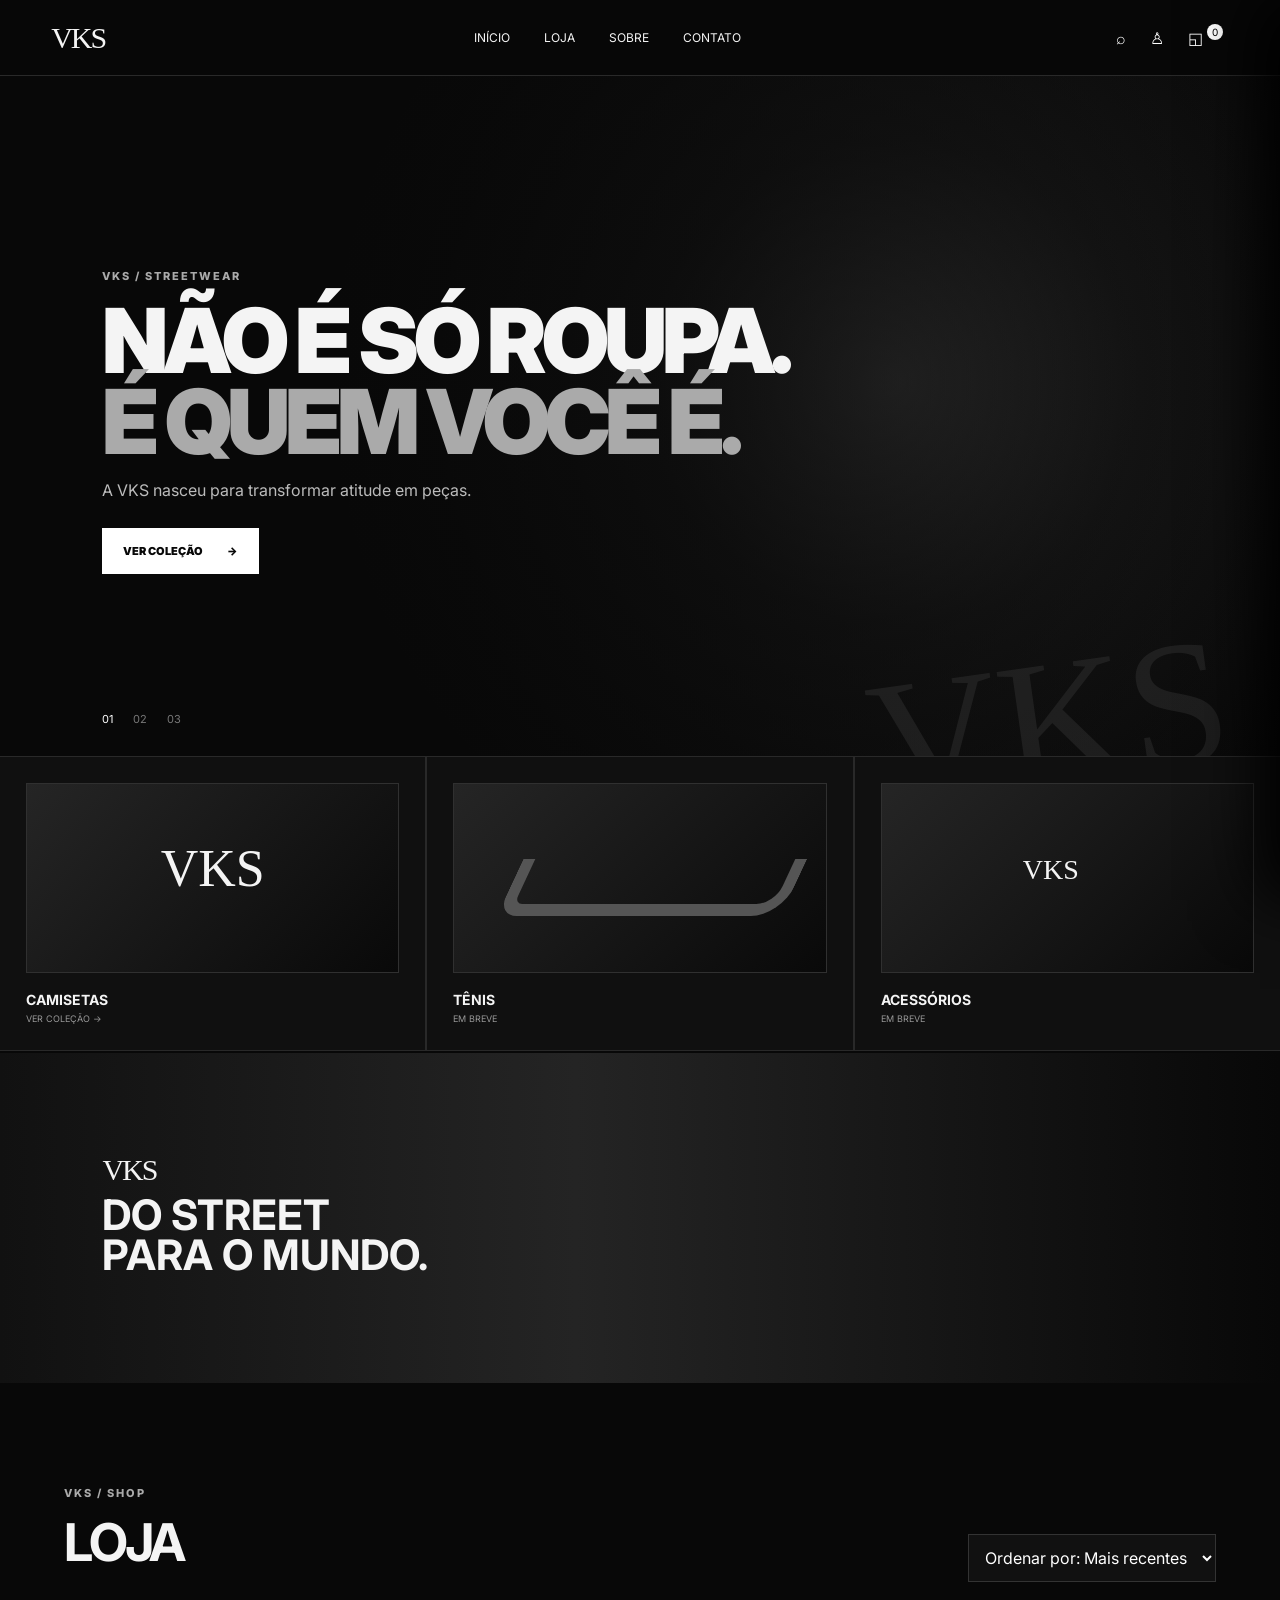
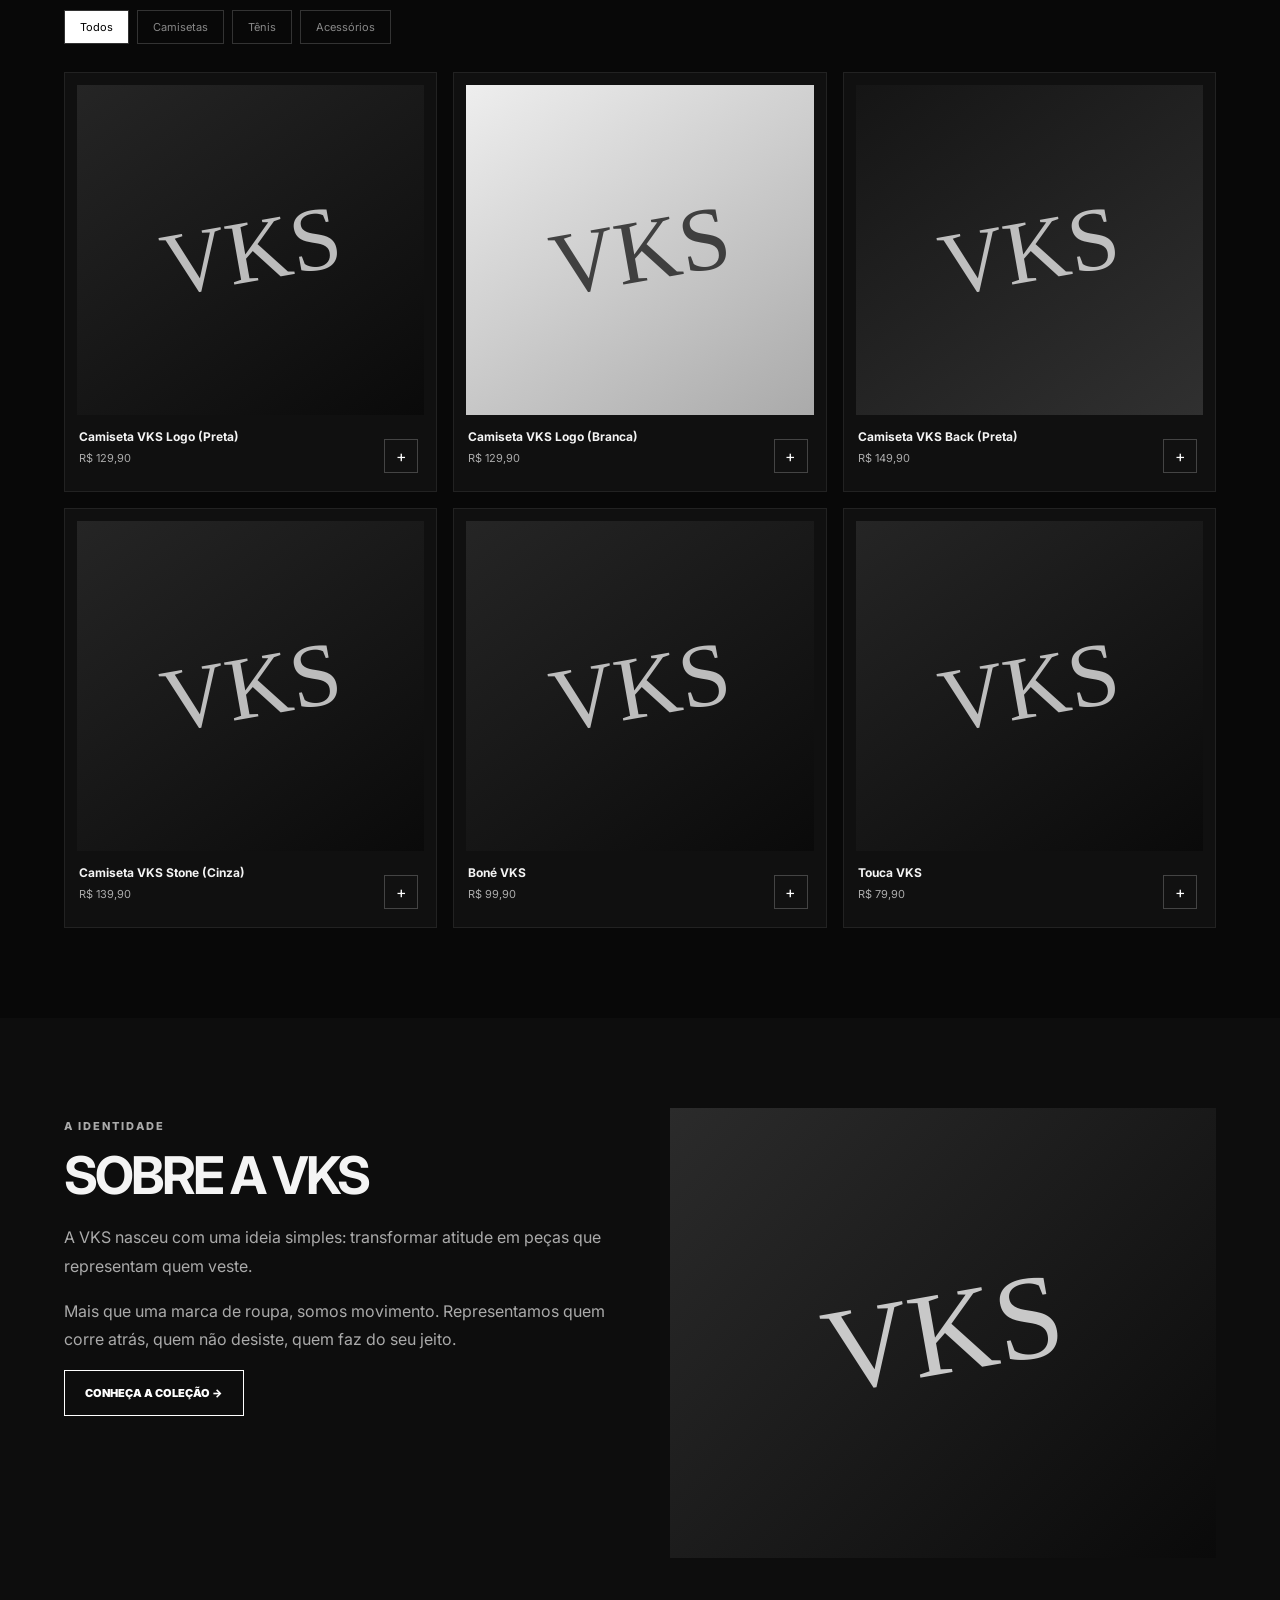
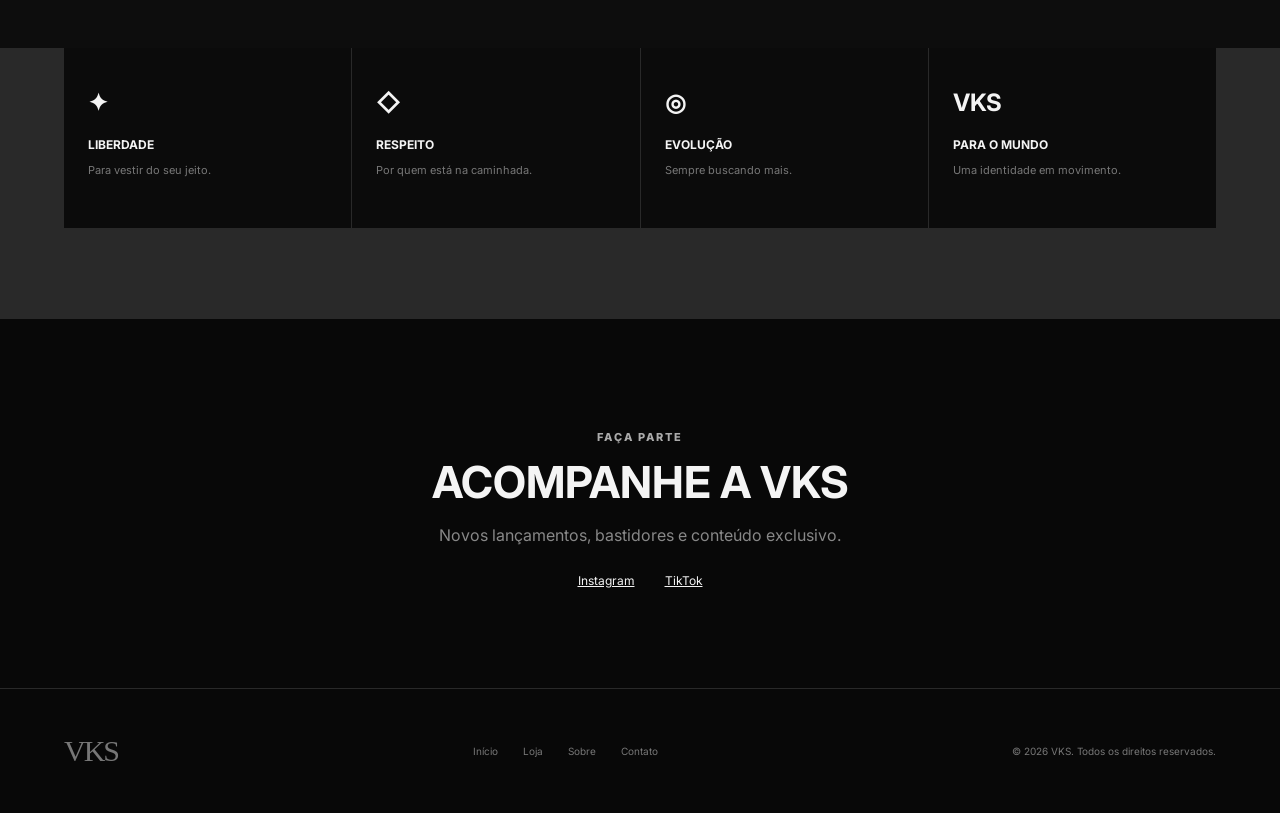
==== index.html @ be3e024b "Add files via upload" ====
<!DOCTYPE html>
<html lang="pt-BR">
<head>
  <meta charset="UTF-8">
  <meta name="viewport" content="width=device-width, initial-scale=1.0">
  <title>VKS — Não é só roupa. É quem você é.</title>
  <link rel="preconnect" href="https://fonts.googleapis.com">
  <link rel="preconnect" href="https://fonts.gstatic.com" crossorigin>
  <link href="https://fonts.googleapis.com/css2?family=Inter:wght@400;500;600;700;800;900&family=Permanent+Marker&display=swap" rel="stylesheet">
  <link rel="stylesheet" href="style.css">
</head>
<body>
  <header class="nav">
    <a class="logo" href="#inicio">VKS</a>
    <nav>
      <a href="#inicio">Início</a>
      <a href="#loja">Loja</a>
      <a href="#sobre">Sobre</a>
      <a href="#contato">Contato</a>
    </nav>
    <div class="nav-actions">
      <button aria-label="Buscar">⌕</button>
      <button aria-label="Conta">♙</button>
      <button class="cart-btn" aria-label="Carrinho">◱ <span id="cartCount">0</span></button>
    </div>
  </header>

  <main>
    <section id="inicio" class="hero">
      <div class="hero-overlay"></div>
      <div class="hero-content">
        <p class="eyebrow">VKS / STREETWEAR</p>
        <h1>NÃO É SÓ ROUPA.<br><span>É QUEM VOCÊ É.</span></h1>
        <p class="hero-copy">A VKS nasceu para transformar atitude em peças.</p>
        <a href="#loja" class="button">VER COLEÇÃO <span>→</span></a>
      </div>
      <div class="hero-meta"><span>01</span><span>02</span><span>03</span></div>
    </section>

    <section class="category-grid">
      <a href="#loja" class="category-card"><div class="fake-product shirt"></div><h3>CAMISETAS</h3><span>VER COLEÇÃO →</span></a>
      <a href="#loja" class="category-card"><div class="fake-product shoe"></div><h3>TÊNIS</h3><span>EM BREVE</span></a>
      <a href="#loja" class="category-card"><div class="fake-product cap"></div><h3>ACESSÓRIOS</h3><span>EM BREVE</span></a>
    </section>

    <section class="manifesto-banner">
      <div>
        <div class="mini-logo">VKS</div>
        <h2>DO STREET<br>PARA O MUNDO.</h2>
      </div>
    </section>

    <section id="loja" class="shop section">
      <div class="section-head">
        <div><p class="eyebrow">VKS / SHOP</p><h2>LOJA</h2></div>
        <select id="sort">
          <option>Ordenar por: Mais recentes</option>
          <option>Menor preço</option>
          <option>Maior preço</option>
        </select>
      </div>

      <div class="filters">
        <button class="active">Todos</button><button>Camisetas</button><button>Tênis</button><button>Acessórios</button>
      </div>

      <div class="products" id="products"></div>
    </section>

    <section id="sobre" class="about section">
      <div class="about-copy">
        <p class="eyebrow">A IDENTIDADE</p>
        <h2>SOBRE A VKS</h2>
        <p>A VKS nasceu com uma ideia simples: transformar atitude em peças que representam quem veste.</p>
        <p>Mais que uma marca de roupa, somos movimento. Representamos quem corre atrás, quem não desiste, quem faz do seu jeito.</p>
        <a href="#loja" class="button light">CONHEÇA A COLEÇÃO →</a>
      </div>
      <div class="about-art"><span>VKS</span></div>
    </section>

    <section class="values section">
      <article><b>✦</b><h3>LIBERDADE</h3><p>Para vestir do seu jeito.</p></article>
      <article><b>◇</b><h3>RESPEITO</h3><p>Por quem está na caminhada.</p></article>
      <article><b>◎</b><h3>EVOLUÇÃO</h3><p>Sempre buscando mais.</p></article>
      <article><b>VKS</b><h3>PARA O MUNDO</h3><p>Uma identidade em movimento.</p></article>
    </section>

    <section id="contato" class="newsletter">
      <p class="eyebrow">FAÇA PARTE</p>
      <h2>ACOMPANHE A VKS</h2>
      <p>Novos lançamentos, bastidores e conteúdo exclusivo.</p>
      <div class="socials"><a href="#">Instagram</a><a href="#">TikTok</a></div>
    </section>
  </main>

  <footer>
    <div class="footer-logo">VKS</div>
    <div><a href="#inicio">Início</a><a href="#loja">Loja</a><a href="#sobre">Sobre</a><a href="#contato">Contato</a></div>
    <p>© 2026 VKS. Todos os direitos reservados.</p>
  </footer>

  <aside id="cart" class="cart">
    <div class="cart-head"><h2>CARRINHO</h2><button id="closeCart">×</button></div>
    <div id="cartItems" class="cart-items"><p>Seu carrinho está vazio.</p></div>
    <div class="cart-total"><span>Total</span><strong id="cartTotal">R$ 0,00</strong></div>
    <button class="button full">FINALIZAR COMPRA</button>
  </aside>
  <div id="backdrop"></div>

  <script src="script.js"></script>
</body>
</html>
---- style.css ----
:root{--bg:#080808;--panel:#111;--line:#292929;--text:#f4f4f4;--muted:#999}
*{box-sizing:border-box}html{scroll-behavior:smooth}body{margin:0;background:var(--bg);color:var(--text);font-family:Inter,Arial,sans-serif}a{text-decoration:none;color:inherit}button,select{font:inherit}
.nav{height:76px;display:flex;align-items:center;justify-content:space-between;padding:0 4vw;border-bottom:1px solid var(--line);position:sticky;top:0;z-index:20;background:rgba(8,8,8,.94);backdrop-filter:blur(12px)}
.logo,.footer-logo,.mini-logo{font-family:"Permanent Marker",cursive;font-size:30px;letter-spacing:-2px}.nav nav{display:flex;gap:34px;font-size:12px;text-transform:uppercase}.nav nav a:hover{opacity:.6}.nav-actions{display:flex;gap:12px}.nav-actions button{background:none;border:0;color:white;cursor:pointer}.cart-btn span{font-size:10px}
.hero{min-height:680px;display:flex;align-items:center;padding:70px 8vw;position:relative;overflow:hidden;background:radial-gradient(circle at 70% 45%,#333 0,#171717 25%,#080808 58%)}.hero:after{content:"VKS";position:absolute;right:4vw;bottom:-70px;font:180px "Permanent Marker";opacity:.07;transform:rotate(-8deg)}.hero-overlay{position:absolute;inset:0;background:linear-gradient(90deg,#080808 10%,rgba(8,8,8,.65),rgba(8,8,8,.15))}.hero-content{position:relative;z-index:1;max-width:700px}.eyebrow{font-size:11px;font-weight:800;letter-spacing:2px;color:#aaa}.hero h1{font-size:clamp(48px,7vw,100px);line-height:.9;margin:18px 0;font-weight:900;letter-spacing:-5px}.hero h1 span{color:#aaa}.hero-copy{color:#bbb;margin-bottom:28px}.button{display:inline-flex;gap:24px;align-items:center;background:white;color:#080808;padding:15px 20px;font-size:11px;font-weight:900;border:1px solid white;cursor:pointer}.button.light{background:transparent;color:white}.hero-meta{position:absolute;bottom:30px;left:8vw;display:flex;gap:20px;font-size:11px;color:#777;z-index:2}.hero-meta span:first-child{color:white}
.category-grid{display:grid;grid-template-columns:repeat(3,1fr);gap:2px;background:var(--line);border-top:1px solid var(--line);border-bottom:1px solid var(--line)}.category-card{background:#101010;padding:26px;min-height:280px;display:flex;flex-direction:column;justify-content:end}.category-card h3{margin:18px 0 5px;font-size:14px}.category-card span{font-size:9px;color:#999}.fake-product{height:190px;position:relative;background:linear-gradient(135deg,#252525,#090909);border:1px solid #303030}.shirt:after{content:"VKS";font:52px "Permanent Marker";position:absolute;inset:55px;text-align:center}.shoe:after{content:"";position:absolute;width:70%;height:45px;border:12px solid #555;border-top:0;transform:skew(-25deg);left:15%;top:75px;border-radius:0 0 30px 20px}.cap:after{content:"VKS";font:28px "Permanent Marker";position:absolute;top:70px;left:38%}
.manifesto-banner{margin:2px 0;height:330px;background:linear-gradient(90deg,#111,#242424 45%,#080808);display:flex;align-items:center;padding:8vw}.manifesto-banner h2{font-size:42px;line-height:.95;margin:8px 0}
.section{padding:90px 5vw}.section-head{display:flex;justify-content:space-between;align-items:end}.section h2{font-size:52px;letter-spacing:-3px;margin:8px 0}.section-head select{background:#111;color:white;border:1px solid #333;padding:12px}.filters{display:flex;gap:8px;margin:28px 0}.filters button{background:none;color:#888;border:1px solid #333;padding:9px 15px;cursor:pointer;font-size:11px}.filters button.active,.filters button:hover{background:white;color:black}
.products{display:grid;grid-template-columns:repeat(3,1fr);gap:16px}.product{background:#101010;border:1px solid #222;padding:12px;position:relative}.product-img{height:330px;background:linear-gradient(145deg,#252525,#0a0a0a);display:flex;align-items:center;justify-content:center;overflow:hidden}.product-img:after{font:90px "Permanent Marker";content:"VKS";opacity:.75;transform:rotate(-10deg)}.product:nth-child(2) .product-img{background:linear-gradient(145deg,#eee,#aaa)}.product:nth-child(2) .product-img:after{color:#111}.product:nth-child(3) .product-img{background:linear-gradient(145deg,#151515,#303030)}.product-info{padding:14px 2px}.product-info h3{font-size:12px;margin:0 0 7px}.product-info p{margin:0;color:#aaa;font-size:11px}.add{position:absolute;right:18px;bottom:18px;border:1px solid #444;background:#111;color:white;width:34px;height:34px;cursor:pointer}
.about{display:grid;grid-template-columns:1fr 1fr;gap:60px;background:#0d0d0d}.about-copy{max-width:600px}.about-copy p:not(.eyebrow){color:#aaa;line-height:1.8}.about-art{min-height:450px;background:linear-gradient(135deg,#2b2b2b,#0a0a0a);display:flex;align-items:center;justify-content:center}.about-art span{font:120px "Permanent Marker";transform:rotate(-10deg);opacity:.8}.values{display:grid;grid-template-columns:repeat(4,1fr);gap:1px;padding-top:0;background:var(--line)}.values article{background:#0b0b0b;padding:40px 24px}.values b{font-size:24px}.values h3{font-size:12px;margin:20px 0 8px}.values p{color:#777;font-size:11px}
.newsletter{text-align:center;padding:100px 20px;border-top:1px solid var(--line)}.newsletter h2{font-size:44px;margin:10px}.newsletter p:not(.eyebrow){color:#888}.socials{display:flex;justify-content:center;gap:30px;margin-top:28px;font-size:12px;text-decoration:underline}
footer{border-top:1px solid var(--line);padding:45px 5vw;display:flex;align-items:center;justify-content:space-between;color:#777;font-size:10px}footer div:nth-child(2){display:flex;gap:25px}
.cart{position:fixed;right:-430px;top:0;width:min(430px,100%);height:100vh;background:#101010;z-index:40;padding:28px;transition:.3s;box-shadow:-20px 0 60px #000}.cart.open{right:0}.cart-head{display:flex;justify-content:space-between;border-bottom:1px solid #333}.cart-head button{background:none;border:0;color:white;font-size:30px;cursor:pointer}.cart-items{min-height:60%;padding:20px 0;color:#777}.cart-row{display:flex;justify-content:space-between;border-bottom:1px solid #222;padding:15px 0;color:white;font-size:12px}.cart-total{display:flex;justify-content:space-between;padding:20px 0;border-top:1px solid #333}.full{width:100%;justify-content:center}.cart-btn{position:relative}.cart-btn span{background:white;color:black;border-radius:50%;padding:2px 5px;position:relative;top:-8px}
#backdrop{position:fixed;inset:0;background:#0009;z-index:30;display:none}#backdrop.show{display:block}
@media(max-width:800px){.nav{height:62px;padding:0 18px}.nav nav{display:none}.hero{min-height:600px;padding:50px 24px}.hero h1{font-size:50px;letter-spacing:-3px}.category-grid,.products,.values,.about{grid-template-columns:1fr}.category-card{min-height:230px}.section{padding:65px 18px}.section h2{font-size:40px}.products{gap:10px}.product-img{height:280px}.manifesto-banner{height:260px;padding:30px}.manifesto-banner h2{font-size:34px}.about{gap:25px}.about-art{min-height:300px}.about-art span{font-size:80px}.values{background:transparent}.values article{border-bottom:1px solid #222}footer{flex-direction:column;gap:25px;text-align:center}.footer-logo{font-size:38px}}
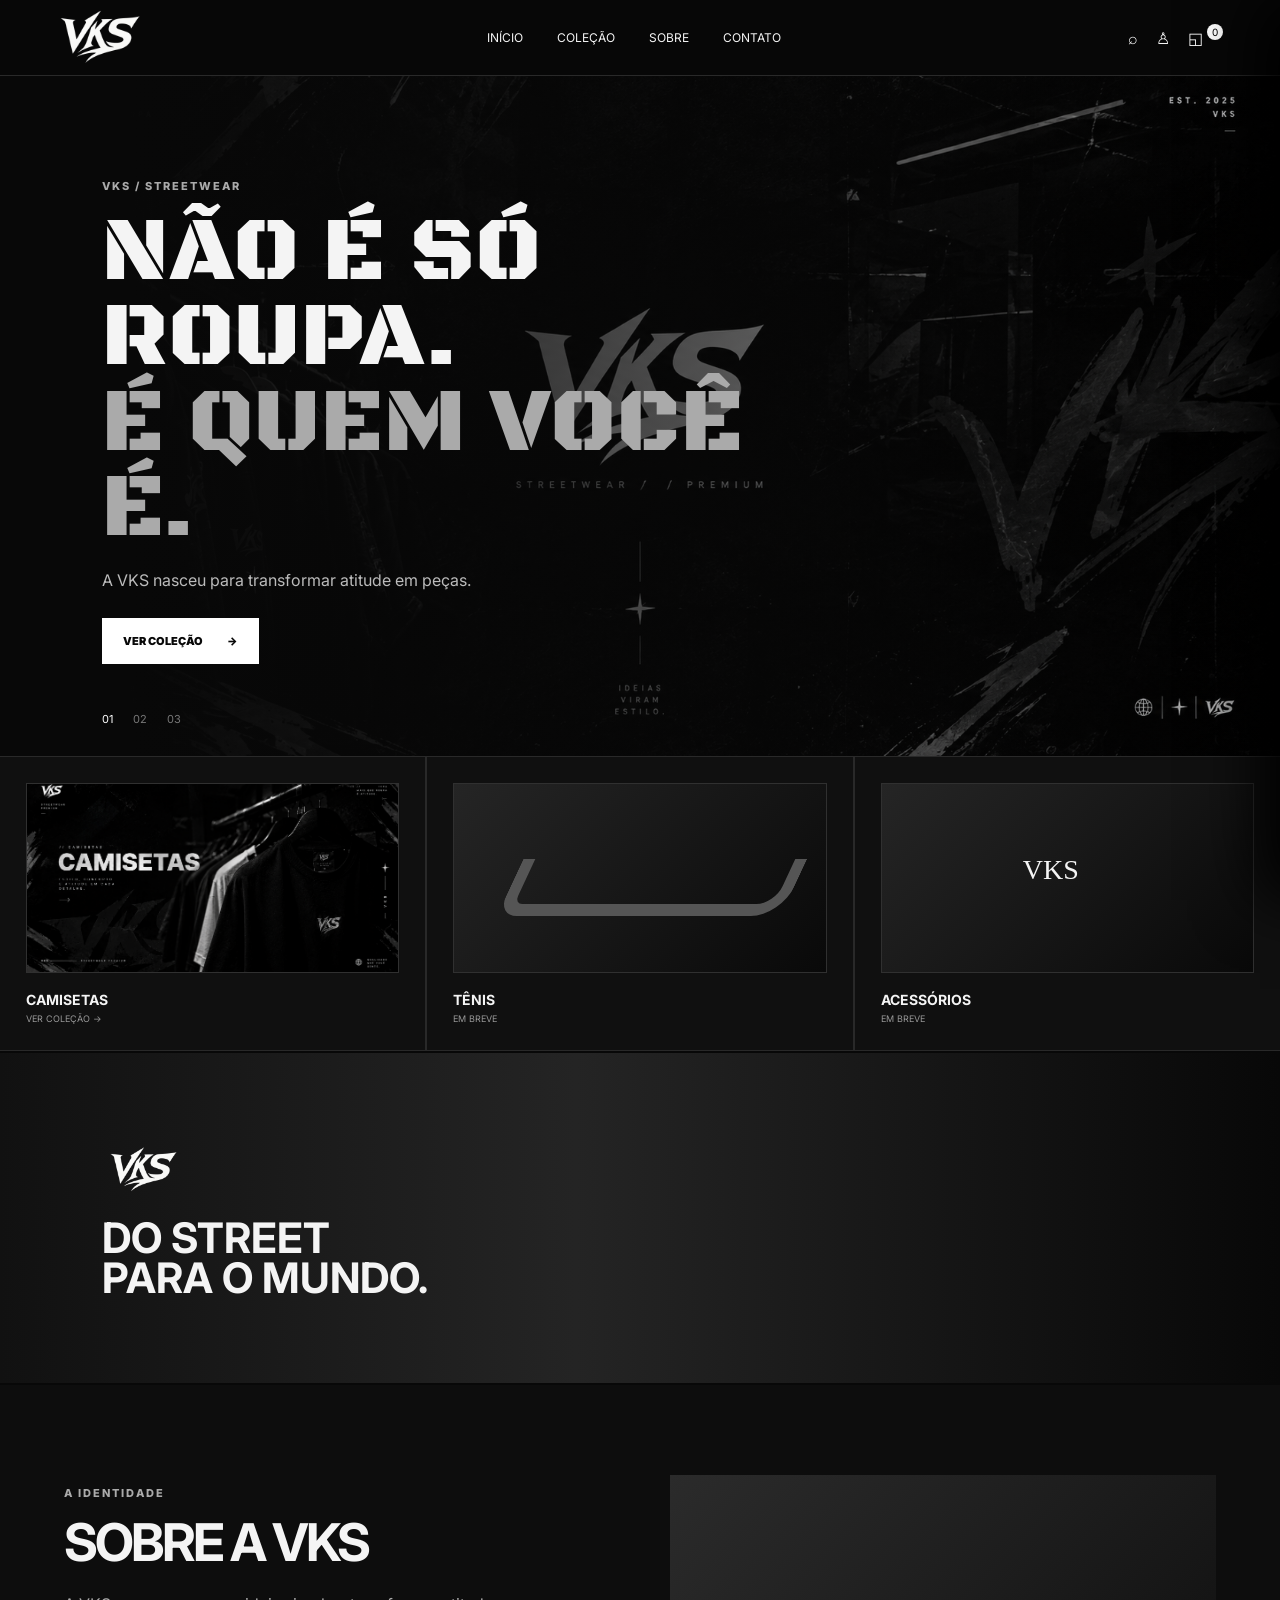
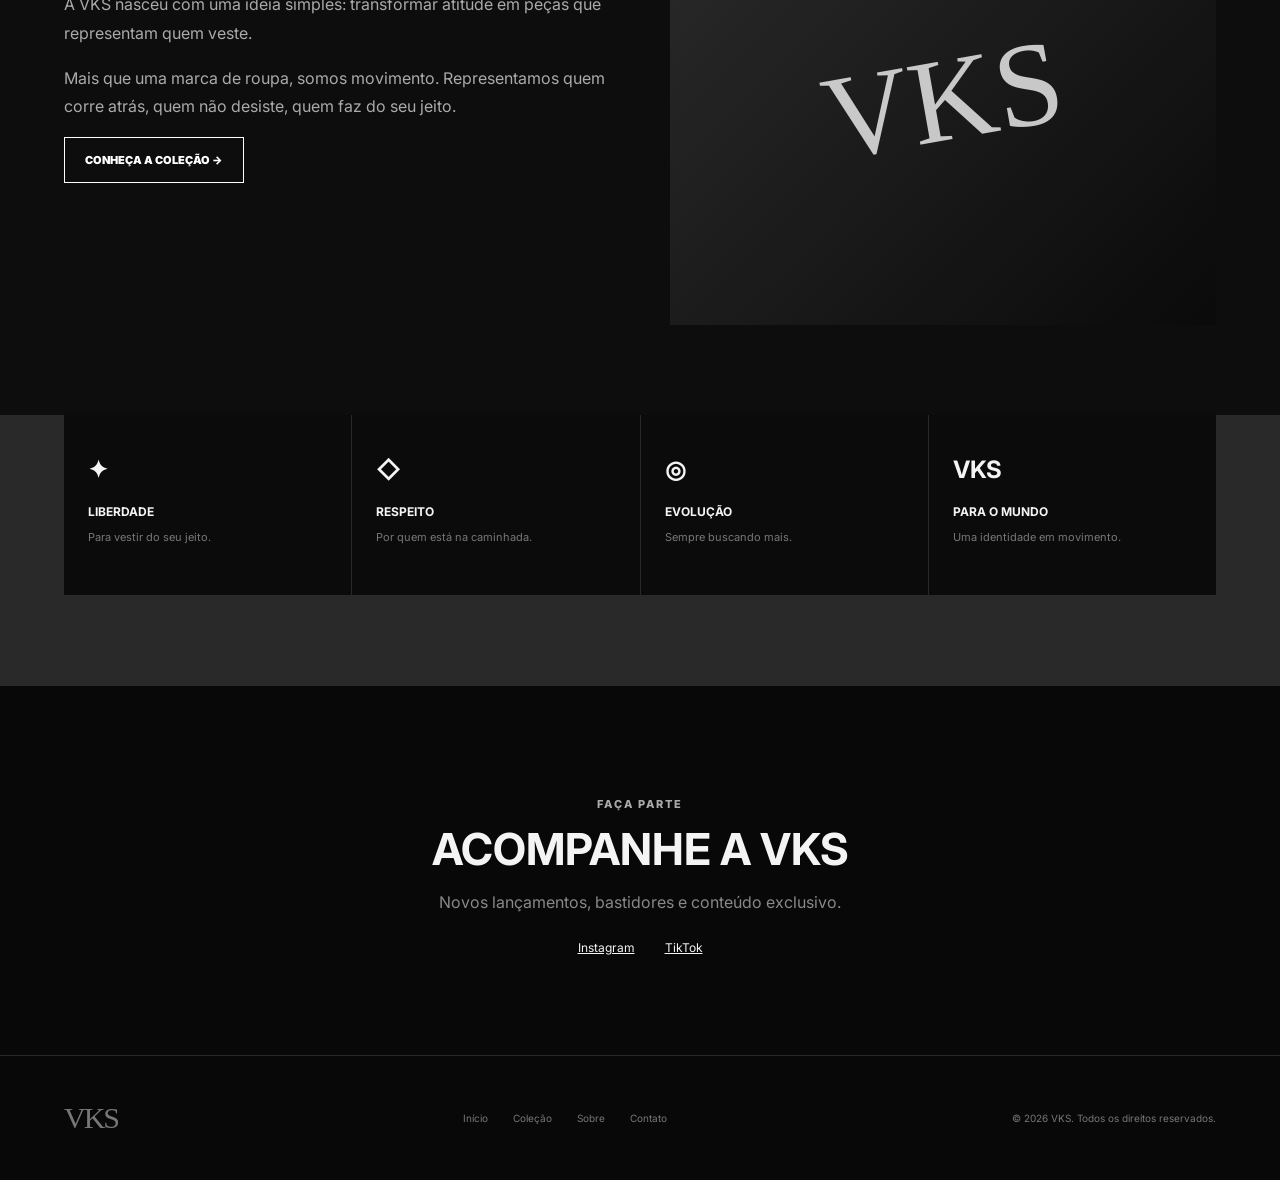
==== commit 0199449e: "Add files via upload" ====
--- a/index.html
+++ b/index.html
@@ -1,112 +1,560 @@
 <!DOCTYPE html>
+
 <html lang="pt-BR">
+
 <head>
-  <meta charset="UTF-8">
-  <meta name="viewport" content="width=device-width, initial-scale=1.0">
-  <title>VKS — Não é só roupa. É quem você é.</title>
-  <link rel="preconnect" href="https://fonts.googleapis.com">
-  <link rel="preconnect" href="https://fonts.gstatic.com" crossorigin>
-  <link href="https://fonts.googleapis.com/css2?family=Inter:wght@400;500;600;700;800;900&family=Permanent+Marker&display=swap" rel="stylesheet">
-  <link rel="stylesheet" href="style.css">
+
+<meta charset="UTF-8">
+
+<meta
+    name="viewport"
+    content="width=device-width, initial-scale=1.0"
+>
+
+<title>Varkles00</title>
+
+<link
+    rel="icon"
+    type="image/png"
+    sizes="32x32"
+    href="logo2.png"
+>
+
+<link
+    rel="preconnect"
+    href="https://fonts.googleapis.com"
+>
+
+<link
+    rel="preconnect"
+    href="https://fonts.googleapis.com"
+    crossorigin
+>
+
+<link
+    href="https://fonts.googleapis.com/css2?family=Black+Ops+One&family=Inter:wght@400;500;600;700;800;900&family=Permanent+Marker&display=swap"
+    rel="stylesheet"
+>
+
+<link
+    rel="stylesheet"
+    href="style.css"
+>
+
 </head>
+
 <body>
-  <header class="nav">
-    <a class="logo" href="#inicio">VKS</a>
-    <nav>
-      <a href="#inicio">Início</a>
-      <a href="#loja">Loja</a>
-      <a href="#sobre">Sobre</a>
-      <a href="#contato">Contato</a>
-    </nav>
-    <div class="nav-actions">
-      <button aria-label="Buscar">⌕</button>
-      <button aria-label="Conta">♙</button>
-      <button class="cart-btn" aria-label="Carrinho">◱ <span id="cartCount">0</span></button>
+
+<header class="nav">
+
+<a
+    class="logo"
+    href="#inicio"
+>
+
+    <img
+        src="logo.png"
+        alt="Logo VKS"
+    >
+
+</a>
+
+
+<nav>
+
+    <a href="#inicio">
+        Início
+    </a>
+
+    <a href="colecao.html">
+        Coleção
+    </a>
+
+    <a href="#sobre">
+        Sobre
+    </a>
+
+    <a href="#contato">
+        Contato
+    </a>
+
+</nav>
+
+
+<div class="nav-actions">
+
+    <button aria-label="Buscar">
+        ⌕
+    </button>
+
+    <a
+    href="conta.html"
+    class="conta-link"
+    aria-label="Minha conta"
+>
+    ♙
+</a>
+
+    <button
+        class="cart-btn"
+        aria-label="Carrinho"
+    >
+
+        ◱
+
+        <span id="cartCount">
+            0
+        </span>
+
+    </button>
+
+</div>
+
+</header>
+
+
+
+
+<main>
+
+<!-- HERO -->
+
+<section
+    id="inicio"
+    class="hero"
+>
+
+    <div class="hero-overlay"></div>
+
+
+    <div class="hero-content">
+
+        <p class="eyebrow">
+            VKS / STREETWEAR
+        </p>
+
+
+        <h1>
+
+            NÃO É SÓ ROUPA.<br>
+
+            <span>
+                É QUEM VOCÊ É.
+            </span>
+
+        </h1>
+
+
+        <p class="hero-copy">
+
+            A VKS nasceu para transformar
+            atitude em peças.
+
+        </p>
+
+
+        <a
+            href="colecao.html"
+            class="button"
+        >
+
+            VER COLEÇÃO
+
+            <span>
+                →
+            </span>
+
+        </a>
+
     </div>
-  </header>
-
-  <main>
-    <section id="inicio" class="hero">
-      <div class="hero-overlay"></div>
-      <div class="hero-content">
-        <p class="eyebrow">VKS / STREETWEAR</p>
-        <h1>NÃO É SÓ ROUPA.<br><span>É QUEM VOCÊ É.</span></h1>
-        <p class="hero-copy">A VKS nasceu para transformar atitude em peças.</p>
-        <a href="#loja" class="button">VER COLEÇÃO <span>→</span></a>
-      </div>
-      <div class="hero-meta"><span>01</span><span>02</span><span>03</span></div>
-    </section>
-
-    <section class="category-grid">
-      <a href="#loja" class="category-card"><div class="fake-product shirt"></div><h3>CAMISETAS</h3><span>VER COLEÇÃO →</span></a>
-      <a href="#loja" class="category-card"><div class="fake-product shoe"></div><h3>TÊNIS</h3><span>EM BREVE</span></a>
-      <a href="#loja" class="category-card"><div class="fake-product cap"></div><h3>ACESSÓRIOS</h3><span>EM BREVE</span></a>
-    </section>
-
-    <section class="manifesto-banner">
-      <div>
-        <div class="mini-logo">VKS</div>
-        <h2>DO STREET<br>PARA O MUNDO.</h2>
-      </div>
-    </section>
-
-    <section id="loja" class="shop section">
-      <div class="section-head">
-        <div><p class="eyebrow">VKS / SHOP</p><h2>LOJA</h2></div>
-        <select id="sort">
-          <option>Ordenar por: Mais recentes</option>
-          <option>Menor preço</option>
-          <option>Maior preço</option>
-        </select>
-      </div>
-
-      <div class="filters">
-        <button class="active">Todos</button><button>Camisetas</button><button>Tênis</button><button>Acessórios</button>
-      </div>
-
-      <div class="products" id="products"></div>
-    </section>
-
-    <section id="sobre" class="about section">
-      <div class="about-copy">
-        <p class="eyebrow">A IDENTIDADE</p>
-        <h2>SOBRE A VKS</h2>
-        <p>A VKS nasceu com uma ideia simples: transformar atitude em peças que representam quem veste.</p>
-        <p>Mais que uma marca de roupa, somos movimento. Representamos quem corre atrás, quem não desiste, quem faz do seu jeito.</p>
-        <a href="#loja" class="button light">CONHEÇA A COLEÇÃO →</a>
-      </div>
-      <div class="about-art"><span>VKS</span></div>
-    </section>
-
-    <section class="values section">
-      <article><b>✦</b><h3>LIBERDADE</h3><p>Para vestir do seu jeito.</p></article>
-      <article><b>◇</b><h3>RESPEITO</h3><p>Por quem está na caminhada.</p></article>
-      <article><b>◎</b><h3>EVOLUÇÃO</h3><p>Sempre buscando mais.</p></article>
-      <article><b>VKS</b><h3>PARA O MUNDO</h3><p>Uma identidade em movimento.</p></article>
-    </section>
-
-    <section id="contato" class="newsletter">
-      <p class="eyebrow">FAÇA PARTE</p>
-      <h2>ACOMPANHE A VKS</h2>
-      <p>Novos lançamentos, bastidores e conteúdo exclusivo.</p>
-      <div class="socials"><a href="#">Instagram</a><a href="#">TikTok</a></div>
-    </section>
-  </main>
-
-  <footer>
-    <div class="footer-logo">VKS</div>
-    <div><a href="#inicio">Início</a><a href="#loja">Loja</a><a href="#sobre">Sobre</a><a href="#contato">Contato</a></div>
-    <p>© 2026 VKS. Todos os direitos reservados.</p>
-  </footer>
-
-  <aside id="cart" class="cart">
-    <div class="cart-head"><h2>CARRINHO</h2><button id="closeCart">×</button></div>
-    <div id="cartItems" class="cart-items"><p>Seu carrinho está vazio.</p></div>
-    <div class="cart-total"><span>Total</span><strong id="cartTotal">R$ 0,00</strong></div>
-    <button class="button full">FINALIZAR COMPRA</button>
-  </aside>
-  <div id="backdrop"></div>
-
-  <script src="script.js"></script>
+
+
+    <div class="hero-meta">
+
+        <span>01</span>
+        <span>02</span>
+        <span>03</span>
+
+    </div>
+
+</section>
+
+
+
+<!-- CATEGORIAS -->
+
+<section class="category-grid">
+
+
+    <a
+        href="colecao.html"
+        class="category-card"
+    >
+
+        <div class="category-image">
+
+            <img
+                src="camiseta-VKS.png"
+                alt="Camiseta VKS"
+            >
+
+        </div>
+
+
+        <h3>
+            CAMISETAS
+        </h3>
+
+
+        <span>
+            VER COLEÇÃO →
+        </span>
+
+    </a>
+
+
+
+    <a
+        href="#"
+        class="category-card"
+    >
+
+        <div class="fake-product shoe"></div>
+
+
+        <h3>
+            TÊNIS
+        </h3>
+
+
+        <span>
+            EM BREVE
+        </span>
+
+    </a>
+
+
+
+    <a
+        href="#"
+        class="category-card"
+    >
+
+        <div class="fake-product cap"></div>
+
+
+        <h3>
+            ACESSÓRIOS
+        </h3>
+
+
+        <span>
+            EM BREVE
+        </span>
+
+    </a>
+
+
+</section>
+
+
+
+<!-- MANIFESTO -->
+
+<section class="manifesto-banner">
+
+    <div>
+
+        <div class="mini-logo">
+
+            <img
+                src="logo.png"
+                alt="Logo VKS"
+            >
+
+        </div>
+
+
+        <h2>
+            DO STREET<br>
+            PARA O MUNDO.
+        </h2>
+
+    </div>
+
+</section>
+
+
+
+<!-- SOBRE -->
+
+<section
+    id="sobre"
+    class="about section"
+>
+
+    <div class="about-copy">
+
+        <p class="eyebrow">
+            A IDENTIDADE
+        </p>
+
+
+        <h2>
+            SOBRE A VKS
+        </h2>
+
+
+        <p>
+            A VKS nasceu com uma ideia simples:
+            transformar atitude em peças que
+            representam quem veste.
+        </p>
+
+
+        <p>
+            Mais que uma marca de roupa,
+            somos movimento. Representamos
+            quem corre atrás, quem não desiste,
+            quem faz do seu jeito.
+        </p>
+
+
+        <a
+            href="colecao.html"
+            class="button light"
+        >
+
+            CONHEÇA A COLEÇÃO →
+
+        </a>
+
+    </div>
+
+
+    <div class="about-art">
+
+        <span>
+            VKS
+        </span>
+
+    </div>
+
+</section>
+
+
+
+<!-- VALORES -->
+
+<section class="values section">
+
+
+    <article>
+
+        <b>✦</b>
+
+        <h3>
+            LIBERDADE
+        </h3>
+
+        <p>
+            Para vestir do seu jeito.
+        </p>
+
+    </article>
+
+
+    <article>
+
+        <b>◇</b>
+
+        <h3>
+            RESPEITO
+        </h3>
+
+        <p>
+            Por quem está na caminhada.
+        </p>
+
+    </article>
+
+
+    <article>
+
+        <b>◎</b>
+
+        <h3>
+            EVOLUÇÃO
+        </h3>
+
+        <p>
+            Sempre buscando mais.
+        </p>
+
+    </article>
+
+
+    <article>
+
+        <b>VKS</b>
+
+        <h3>
+            PARA O MUNDO
+        </h3>
+
+        <p>
+            Uma identidade em movimento.
+        </p>
+
+    </article>
+
+
+</section>
+
+
+
+<!-- CONTATO -->
+
+<section
+    id="contato"
+    class="newsletter"
+>
+
+    <p class="eyebrow">
+        FAÇA PARTE
+    </p>
+
+
+    <h2>
+        ACOMPANHE A VKS
+    </h2>
+
+
+    <p>
+        Novos lançamentos, bastidores
+        e conteúdo exclusivo.
+    </p>
+
+
+    <div class="socials">
+
+        <a href="https://www.instagram.com/varkles_/">
+            Instagram
+        </a>
+
+
+        <a href="https://www.tiktok.com/@varkles00">
+            TikTok
+        </a>
+
+    </div>
+
+</section>
+
+</main>
+
+
+
+
+<!-- FOOTER -->
+
+<footer>
+
+<div class="footer-logo">
+    VKS
+</div>
+
+
+<div>
+
+    <a href="#inicio">
+        Início
+    </a>
+
+
+    <a href="colecao.html">
+        Coleção
+    </a>
+
+
+    <a href="#sobre">
+        Sobre
+    </a>
+
+
+    <a href="#contato">
+        Contato
+    </a>
+
+</div>
+
+
+<p>
+    © 2026 VKS. Todos os direitos reservados.
+</p>
+
+</footer>
+
+
+
+
+<!-- CARRINHO -->
+
+<aside id="cart" class="cart" >
+
+<div class="cart-head">
+
+    <h2>
+        CARRINHO
+    </h2>
+
+
+    <button id="closeCart">
+        ×
+    </button>
+
+</div>
+
+
+<div
+    id="cartItems"
+    class="cart-items"
+>
+
+    <p>
+        Seu carrinho está vazio.
+    </p>
+
+</div>
+
+
+<div class="cart-total">
+
+    <span>
+        Total
+    </span>
+
+
+    <strong id="cartTotal">
+        R$ 0,00
+    </strong>
+
+</div>
+
+
+<a href="checkout.html" class="button full">
+    FINALIZAR COMPRA
+</a>
+
+</aside>
+
+<div id="backdrop"></div>
+
+
+
+
+<script src="script.js"></script>
+
 </body>
+
 </html>
--- a/style.css
+++ b/style.css
@@ -1,15 +1,2012 @@
-:root{--bg:#080808;--panel:#111;--line:#292929;--text:#f4f4f4;--muted:#999}
-*{box-sizing:border-box}html{scroll-behavior:smooth}body{margin:0;background:var(--bg);color:var(--text);font-family:Inter,Arial,sans-serif}a{text-decoration:none;color:inherit}button,select{font:inherit}
-.nav{height:76px;display:flex;align-items:center;justify-content:space-between;padding:0 4vw;border-bottom:1px solid var(--line);position:sticky;top:0;z-index:20;background:rgba(8,8,8,.94);backdrop-filter:blur(12px)}
-.logo,.footer-logo,.mini-logo{font-family:"Permanent Marker",cursive;font-size:30px;letter-spacing:-2px}.nav nav{display:flex;gap:34px;font-size:12px;text-transform:uppercase}.nav nav a:hover{opacity:.6}.nav-actions{display:flex;gap:12px}.nav-actions button{background:none;border:0;color:white;cursor:pointer}.cart-btn span{font-size:10px}
-.hero{min-height:680px;display:flex;align-items:center;padding:70px 8vw;position:relative;overflow:hidden;background:radial-gradient(circle at 70% 45%,#333 0,#171717 25%,#080808 58%)}.hero:after{content:"VKS";position:absolute;right:4vw;bottom:-70px;font:180px "Permanent Marker";opacity:.07;transform:rotate(-8deg)}.hero-overlay{position:absolute;inset:0;background:linear-gradient(90deg,#080808 10%,rgba(8,8,8,.65),rgba(8,8,8,.15))}.hero-content{position:relative;z-index:1;max-width:700px}.eyebrow{font-size:11px;font-weight:800;letter-spacing:2px;color:#aaa}.hero h1{font-size:clamp(48px,7vw,100px);line-height:.9;margin:18px 0;font-weight:900;letter-spacing:-5px}.hero h1 span{color:#aaa}.hero-copy{color:#bbb;margin-bottom:28px}.button{display:inline-flex;gap:24px;align-items:center;background:white;color:#080808;padding:15px 20px;font-size:11px;font-weight:900;border:1px solid white;cursor:pointer}.button.light{background:transparent;color:white}.hero-meta{position:absolute;bottom:30px;left:8vw;display:flex;gap:20px;font-size:11px;color:#777;z-index:2}.hero-meta span:first-child{color:white}
-.category-grid{display:grid;grid-template-columns:repeat(3,1fr);gap:2px;background:var(--line);border-top:1px solid var(--line);border-bottom:1px solid var(--line)}.category-card{background:#101010;padding:26px;min-height:280px;display:flex;flex-direction:column;justify-content:end}.category-card h3{margin:18px 0 5px;font-size:14px}.category-card span{font-size:9px;color:#999}.fake-product{height:190px;position:relative;background:linear-gradient(135deg,#252525,#090909);border:1px solid #303030}.shirt:after{content:"VKS";font:52px "Permanent Marker";position:absolute;inset:55px;text-align:center}.shoe:after{content:"";position:absolute;width:70%;height:45px;border:12px solid #555;border-top:0;transform:skew(-25deg);left:15%;top:75px;border-radius:0 0 30px 20px}.cap:after{content:"VKS";font:28px "Permanent Marker";position:absolute;top:70px;left:38%}
-.manifesto-banner{margin:2px 0;height:330px;background:linear-gradient(90deg,#111,#242424 45%,#080808);display:flex;align-items:center;padding:8vw}.manifesto-banner h2{font-size:42px;line-height:.95;margin:8px 0}
-.section{padding:90px 5vw}.section-head{display:flex;justify-content:space-between;align-items:end}.section h2{font-size:52px;letter-spacing:-3px;margin:8px 0}.section-head select{background:#111;color:white;border:1px solid #333;padding:12px}.filters{display:flex;gap:8px;margin:28px 0}.filters button{background:none;color:#888;border:1px solid #333;padding:9px 15px;cursor:pointer;font-size:11px}.filters button.active,.filters button:hover{background:white;color:black}
-.products{display:grid;grid-template-columns:repeat(3,1fr);gap:16px}.product{background:#101010;border:1px solid #222;padding:12px;position:relative}.product-img{height:330px;background:linear-gradient(145deg,#252525,#0a0a0a);display:flex;align-items:center;justify-content:center;overflow:hidden}.product-img:after{font:90px "Permanent Marker";content:"VKS";opacity:.75;transform:rotate(-10deg)}.product:nth-child(2) .product-img{background:linear-gradient(145deg,#eee,#aaa)}.product:nth-child(2) .product-img:after{color:#111}.product:nth-child(3) .product-img{background:linear-gradient(145deg,#151515,#303030)}.product-info{padding:14px 2px}.product-info h3{font-size:12px;margin:0 0 7px}.product-info p{margin:0;color:#aaa;font-size:11px}.add{position:absolute;right:18px;bottom:18px;border:1px solid #444;background:#111;color:white;width:34px;height:34px;cursor:pointer}
-.about{display:grid;grid-template-columns:1fr 1fr;gap:60px;background:#0d0d0d}.about-copy{max-width:600px}.about-copy p:not(.eyebrow){color:#aaa;line-height:1.8}.about-art{min-height:450px;background:linear-gradient(135deg,#2b2b2b,#0a0a0a);display:flex;align-items:center;justify-content:center}.about-art span{font:120px "Permanent Marker";transform:rotate(-10deg);opacity:.8}.values{display:grid;grid-template-columns:repeat(4,1fr);gap:1px;padding-top:0;background:var(--line)}.values article{background:#0b0b0b;padding:40px 24px}.values b{font-size:24px}.values h3{font-size:12px;margin:20px 0 8px}.values p{color:#777;font-size:11px}
-.newsletter{text-align:center;padding:100px 20px;border-top:1px solid var(--line)}.newsletter h2{font-size:44px;margin:10px}.newsletter p:not(.eyebrow){color:#888}.socials{display:flex;justify-content:center;gap:30px;margin-top:28px;font-size:12px;text-decoration:underline}
-footer{border-top:1px solid var(--line);padding:45px 5vw;display:flex;align-items:center;justify-content:space-between;color:#777;font-size:10px}footer div:nth-child(2){display:flex;gap:25px}
-.cart{position:fixed;right:-430px;top:0;width:min(430px,100%);height:100vh;background:#101010;z-index:40;padding:28px;transition:.3s;box-shadow:-20px 0 60px #000}.cart.open{right:0}.cart-head{display:flex;justify-content:space-between;border-bottom:1px solid #333}.cart-head button{background:none;border:0;color:white;font-size:30px;cursor:pointer}.cart-items{min-height:60%;padding:20px 0;color:#777}.cart-row{display:flex;justify-content:space-between;border-bottom:1px solid #222;padding:15px 0;color:white;font-size:12px}.cart-total{display:flex;justify-content:space-between;padding:20px 0;border-top:1px solid #333}.full{width:100%;justify-content:center}.cart-btn{position:relative}.cart-btn span{background:white;color:black;border-radius:50%;padding:2px 5px;position:relative;top:-8px}
-#backdrop{position:fixed;inset:0;background:#0009;z-index:30;display:none}#backdrop.show{display:block}
-@media(max-width:800px){.nav{height:62px;padding:0 18px}.nav nav{display:none}.hero{min-height:600px;padding:50px 24px}.hero h1{font-size:50px;letter-spacing:-3px}.category-grid,.products,.values,.about{grid-template-columns:1fr}.category-card{min-height:230px}.section{padding:65px 18px}.section h2{font-size:40px}.products{gap:10px}.product-img{height:280px}.manifesto-banner{height:260px;padding:30px}.manifesto-banner h2{font-size:34px}.about{gap:25px}.about-art{min-height:300px}.about-art span{font-size:80px}.values{background:transparent}.values article{border-bottom:1px solid #222}footer{flex-direction:column;gap:25px;text-align:center}.footer-logo{font-size:38px}}
+:root {
+    --bg: #080808;
+    --panel: #111;
+    --line: #292929;
+    --text: #f4f4f4;
+    --muted: #999;
+}
+
+* {
+    box-sizing: border-box;
+}
+
+html {
+    scroll-behavior: smooth;
+}
+
+body {
+    margin: 0;
+    background: var(--bg);
+    color: var(--text);
+    font-family: Inter, Arial, sans-serif;
+}
+
+a {
+    text-decoration: none;
+    color: inherit;
+}
+
+button,
+select {
+    font: inherit;
+}
+
+/* =========================
+   NAV
+========================= */
+
+.nav {
+    height: 76px;
+    display: flex;
+    align-items: center;
+    justify-content: space-between;
+    padding: 0 4vw;
+    border-bottom: 1px solid var(--line);
+    position: sticky;
+    top: 0;
+    z-index: 20;
+    background: rgba(8, 8, 8, 0.94);
+    backdrop-filter: blur(12px);
+}
+
+.logo,
+.footer-logo,
+.mini-logo {
+    font-family: "Permanent Marker", cursive;
+    font-size: 30px;
+    letter-spacing: -2px;
+}
+
+.logo img {
+    height: 95px;
+    width: auto;
+    display: block;
+}
+
+.nav nav {
+    display: flex;
+    gap: 34px;
+    font-size: 12px;
+    text-transform: uppercase;
+}
+
+.nav nav a:hover {
+    opacity: 0.6;
+}
+
+.nav-actions {
+    display: flex;
+    gap: 12px;
+}
+
+.nav-actions button {
+    background: none;
+    border: 0;
+    color: white;
+    cursor: pointer;
+}
+
+.cart-btn span {
+    font-size: 10px;
+}
+
+/* =========================
+   HERO
+========================= */
+
+.hero {
+    min-height: 680px;
+    display: flex;
+    align-items: center;
+    padding: 70px 8vw;
+    position: relative;
+    overflow: hidden;
+    background-image: url(background.png);
+    background-size: cover;
+    background-position: center;
+}
+
+.hero:after {
+    content: "";
+    position: absolute;
+    right: 4vw;
+    bottom: -70px;
+    font: 180px "Permanent Marker";
+    opacity: 0.07;
+    transform: rotate(-8deg);
+}
+
+.hero-overlay {
+    position: absolute;
+    inset: 0;
+    background: linear-gradient(
+        90deg,
+        #080808 10%,
+        rgba(8, 8, 8, 0.65),
+        rgba(8, 8, 8, 0.15)
+    );
+}
+
+.hero-content {
+    position: relative;
+    z-index: 1;
+    max-width: 700px;
+}
+
+.eyebrow {
+    font-size: 11px;
+    font-weight: 800;
+    letter-spacing: 2px;
+    color: #aaa;
+}
+
+.hero h1 {
+    font-family: "Black Ops One", cursive;
+    font-size: clamp(48px, 7vw, 100px);
+    line-height: 0.95;
+    margin: 18px 0;
+    font-weight: 400;
+    letter-spacing: 1px;
+}
+
+.hero h1 span {
+    color: #aaa;
+}
+
+.hero-copy {
+    color: #bbb;
+    margin-bottom: 28px;
+}
+
+.button {
+    display: inline-flex;
+    gap: 24px;
+    align-items: center;
+    background: white;
+    color: #080808;
+    padding: 15px 20px;
+    font-size: 11px;
+    font-weight: 900;
+    border: 1px solid white;
+    cursor: pointer;
+}
+
+.button.light {
+    background: transparent;
+    color: white;
+}
+
+.hero-meta {
+    position: absolute;
+    bottom: 30px;
+    left: 8vw;
+    display: flex;
+    gap: 20px;
+    font-size: 11px;
+    color: #777;
+    z-index: 2;
+}
+
+.hero-meta span:first-child {
+    color: white;
+}
+
+/* =========================
+   CATEGORIAS
+========================= */
+
+.category-grid {
+    display: grid;
+    grid-template-columns: repeat(3, 1fr);
+    gap: 2px;
+    background: var(--line);
+    border-top: 1px solid var(--line);
+    border-bottom: 1px solid var(--line);
+}
+
+.category-card {
+    background: #101010;
+    padding: 26px;
+    min-height: 280px;
+    display: flex;
+    flex-direction: column;
+    justify-content: end;
+    transition: transform 0.35s ease;
+}
+
+.category-card:hover {
+    transform: translateY(-8px);
+}
+
+.category-card h3 {
+    margin: 18px 0 5px;
+    font-size: 14px;
+}
+
+.category-card span {
+    font-size: 9px;
+    color: #999;
+}
+
+.category-image {
+    height: 190px;
+    overflow: hidden;
+    background: #101010;
+    border: 1px solid #303030;
+}
+
+.category-image img {
+    width: 100%;
+    height: 100%;
+    object-fit: cover;
+    display: block;
+    transition: transform 0.5s ease;
+}
+
+.category-card:hover img {
+    transform: scale(1.05);
+}
+
+.fake-product {
+    height: 190px;
+    position: relative;
+    background: linear-gradient(135deg, #252525, #090909);
+    border: 1px solid #303030;
+}
+
+.shirt:after {
+    content: "VKSs";
+    font: 52px "Permanent Marker";
+    position: absolute;
+    inset: 55px;
+    text-align: center;
+}
+
+.shoe:after {
+    content: "";
+    position: absolute;
+    width: 70%;
+    height: 45px;
+    border: 12px solid #555;
+    border-top: 0;
+    transform: skew(-25deg);
+    left: 15%;
+    top: 75px;
+    border-radius: 0 0 30px 20px;
+}
+
+.cap:after {
+    content: "VKS";
+    font: 28px "Permanent Marker";
+    position: absolute;
+    top: 70px;
+    left: 38%;
+}
+
+/* =========================
+   MANIFESTO
+========================= */
+
+.manifesto-banner {
+    margin: 2px 0;
+    height: 330px;
+    background: linear-gradient(90deg, #111, #242424 45%, #080808);
+    display: flex;
+    align-items: center;
+    padding: 8vw;
+}
+
+.manifesto-banner h2 {
+    font-size: 42px;
+    line-height: 0.95;
+    margin: 8px 0;
+}
+
+.manifesto-banner img {
+    height: 80px;
+    width: auto;
+    display: block;
+}
+
+/* =========================
+   LOJA
+========================= */
+
+.section {
+    padding: 90px 5vw;
+}
+
+.section-head {
+    display: flex;
+    justify-content: space-between;
+    align-items: end;
+}
+
+.section h2 {
+    font-size: 52px;
+    letter-spacing: -3px;
+    margin: 8px 0;
+}
+
+.section-head select {
+    background: #111;
+    color: white;
+    border: 1px solid #333;
+    padding: 12px;
+}
+
+.filters {
+    display: flex;
+    gap: 8px;
+    margin: 28px 0;
+}
+
+.filters button {
+    background: none;
+    color: #888;
+    border: 1px solid #333;
+    padding: 9px 15px;
+    cursor: pointer;
+    font-size: 11px;
+}
+
+.filters button.active,
+.filters button:hover {
+    background: white;
+    color: black;
+}
+
+/* =========================
+   PRODUTOS
+========================= */
+
+.products {
+    display: grid;
+    grid-template-columns: repeat(3, 1fr);
+    gap: 16px;
+}
+
+.product {
+    background: #101010;
+    border: 1px solid #222;
+    padding: 12px;
+    position: relative;
+}
+
+/* IMAGEM REAL DO PRODUTO */
+
+.product-img {
+    height: 330px;
+    background: #111;
+    display: flex;
+    align-items: center;
+    justify-content: center;
+    overflow: hidden;
+}
+
+.product-img img {
+    width: 100%;
+    height: 100%;
+    object-fit: contain;
+    display: block;
+    transition: transform 0.5s ease;
+}
+
+.product:hover .product-img img {
+    transform: scale(1.04);
+}
+
+.product-info {
+    padding: 14px 2px;
+}
+
+.product-info h3 {
+    font-size: 12px;
+    margin: 0 0 7px;
+}
+
+.product-info p {
+    margin: 0;
+    color: #aaa;
+    font-size: 11px;
+}
+
+.add {
+    position: absolute;
+    right: 18px;
+    bottom: 18px;
+    border: 1px solid #444;
+    background: #111;
+    color: white;
+    width: 34px;
+    height: 34px;
+    cursor: pointer;
+}
+
+.add:hover {
+    background: white;
+    color: black;
+}
+
+/* =========================
+   SOBRE
+========================= */
+
+.about {
+    display: grid;
+    grid-template-columns: 1fr 1fr;
+    gap: 60px;
+    background: #0d0d0d;
+}
+
+.about-copy {
+    max-width: 600px;
+}
+
+.about-copy p:not(.eyebrow) {
+    color: #aaa;
+    line-height: 1.8;
+}
+
+.about-art {
+    min-height: 450px;
+    background: linear-gradient(135deg, #2b2b2b, #0a0a0a);
+    display: flex;
+    align-items: center;
+    justify-content: center;
+}
+
+.about-art span {
+    font: 120px "Permanent Marker";
+    transform: rotate(-10deg);
+    opacity: 0.8;
+}
+
+/* =========================
+   VALORES
+========================= */
+
+.values {
+    display: grid;
+    grid-template-columns: repeat(4, 1fr);
+    gap: 1px;
+    padding-top: 0;
+    background: var(--line);
+}
+
+.values article {
+    background: #0b0b0b;
+    padding: 40px 24px;
+}
+
+.values b {
+    font-size: 24px;
+}
+
+.values h3 {
+    font-size: 12px;
+    margin: 20px 0 8px;
+}
+
+.values p {
+    color: #777;
+    font-size: 11px;
+}
+
+/* =========================
+   NEWSLETTER
+========================= */
+
+.newsletter {
+    text-align: center;
+    padding: 100px 20px;
+    border-top: 1px solid var(--line);
+}
+
+.newsletter h2 {
+    font-size: 44px;
+    margin: 10px;
+}
+
+.newsletter p:not(.eyebrow) {
+    color: #888;
+}
+
+.socials {
+    display: flex;
+    justify-content: center;
+    gap: 30px;
+    margin-top: 28px;
+    font-size: 12px;
+    text-decoration: underline;
+}
+
+/* =========================
+   FOOTER
+========================= */
+
+footer {
+    border-top: 1px solid var(--line);
+    padding: 45px 5vw;
+    display: flex;
+    align-items: center;
+    justify-content: space-between;
+    color: #777;
+    font-size: 10px;
+}
+
+footer div:nth-child(2) {
+    display: flex;
+    gap: 25px;
+}
+
+/* =========================
+   CARRINHO
+========================= */
+
+.cart {
+    position: fixed;
+    right: -430px;
+    top: 0;
+    width: min(430px, 100%);
+    height: 100vh;
+    background: #101010;
+    z-index: 40;
+    padding: 28px;
+    transition: 0.3s;
+    box-shadow: -20px 0 60px #000;
+}
+
+.cart.open {
+    right: 0;
+}
+
+.cart-head {
+    display: flex;
+    justify-content: space-between;
+    border-bottom: 1px solid #333;
+}
+
+.cart-head button {
+    background: none;
+    border: 0;
+    color: white;
+    font-size: 30px;
+    cursor: pointer;
+}
+
+.cart-items {
+    min-height: 60%;
+    padding: 20px 0;
+    color: #777;
+}
+
+.cart-row {
+    display: flex;
+    justify-content: space-between;
+    border-bottom: 1px solid #222;
+    padding: 15px 0;
+    color: white;
+    font-size: 12px;
+}
+
+.cart-total {
+    display: flex;
+    justify-content: space-between;
+    padding: 20px 0;
+    border-top: 1px solid #333;
+}
+
+.full {
+    width: 100%;
+    justify-content: center;
+}
+
+.cart-btn {
+    position: relative;
+}
+
+.cart-btn span {
+    background: white;
+    color: black;
+    border-radius: 50%;
+    padding: 2px 5px;
+    position: relative;
+    top: -8px;
+}
+
+#backdrop {
+    position: fixed;
+    inset: 0;
+    background: #0009;
+    z-index: 30;
+    display: none;
+}
+
+#backdrop.show {
+    display: block;
+}
+
+/* =========================
+   PÁGINA DE PRODUTO
+========================= */
+
+.produto-header {
+    display: flex;
+    align-items: center;
+    justify-content: space-between;
+    padding: 25px 6%;
+}
+
+.voltar {
+    color: #fff;
+    text-decoration: none;
+    font-size: 13px;
+    letter-spacing: 2px;
+}
+
+.logo-produto {
+    width: 80px;
+}
+
+.pagina-produto {
+    min-height: 80vh;
+    display: flex;
+    align-items: center;
+    justify-content: center;
+    gap: 80px;
+    padding: 50px 8%;
+}
+
+.produto-imagem {
+    width: 500px;
+}
+
+.produto-imagem img {
+    width: 100%;
+    display: block;
+}
+
+.produto-info {
+    max-width: 450px;
+}
+
+.produto-marca {
+    font-size: 12px;
+    letter-spacing: 3px;
+    opacity: 0.6;
+}
+
+.produto-info h1 {
+    font-size: 42px;
+    margin: 15px 0;
+}
+
+.produto-preco {
+    font-size: 22px;
+    margin-bottom: 25px;
+}
+
+.produto-descricao {
+    line-height: 1.7;
+    opacity: 0.7;
+}
+
+.tamanhos {
+    margin-top: 30px;
+}
+
+.tamanhos p {
+    font-size: 12px;
+    letter-spacing: 2px;
+}
+
+.tamanhos button {
+    width: 45px;
+    height: 45px;
+    margin-right: 8px;
+    background: transparent;
+    color: #fff;
+    border: 1px solid #555;
+    cursor: pointer;
+}
+
+.tamanhos button:hover {
+    background: #fff;
+    color: #000;
+}
+
+.comprar {
+    width: 100%;
+    margin-top: 30px;
+    padding: 17px;
+    background: #fff;
+    color: #000;
+    border: none;
+    font-weight: bold;
+    letter-spacing: 2px;
+    cursor: pointer;
+}
+
+.comprar:hover {
+    background: #ccc;
+}
+
+/* =========================
+   COLEÇÃO
+========================= */
+
+.colecao-header {
+    display: flex;
+    align-items: center;
+    justify-content: space-between;
+    padding: 25px 6%;
+}
+
+.colecao {
+    padding: 60px 6% 100px;
+}
+
+.titulo-colecao {
+    text-align: center;
+    margin-bottom: 70px;
+}
+
+.titulo-colecao p {
+    font-size: 11px;
+    letter-spacing: 4px;
+    opacity: 0.5;
+}
+
+.titulo-colecao h1 {
+    font-size: 55px;
+    margin: 10px 0;
+    letter-spacing: 5px;
+}
+
+.titulo-colecao span {
+    font-size: 12px;
+    letter-spacing: 3px;
+    opacity: 0.6;
+}
+
+.produtos {
+    display: grid;
+    grid-template-columns: repeat(3, 1fr);
+    gap: 45px 25px;
+    max-width: 1400px;
+    margin: auto;
+}
+
+.produto-card {
+    overflow: hidden;
+}
+
+.produto-foto {
+    background: #111;
+    overflow: hidden;
+    display: flex;
+    align-items: center;
+    justify-content: center;
+}
+
+.produto-foto img {
+    width: 100%;
+    height: auto;
+    display: block;
+    transition: transform 0.5s ease;
+}
+
+.produto-card:hover .produto-foto img {
+    transform: scale(1.04);
+}
+
+.produto-detalhes {
+    padding-top: 18px;
+}
+
+.produto-detalhes p {
+    font-size: 10px;
+    letter-spacing: 3px;
+    opacity: 0.5;
+    margin: 0 0 8px;
+}
+
+.produto-detalhes h2 {
+    font-size: 17px;
+    letter-spacing: 1px;
+    margin: 0 0 10px;
+}
+
+.produto-detalhes span {
+    display: block;
+    font-size: 15px;
+    margin-bottom: 18px;
+}
+
+.btn-produto {
+    display: inline-block;
+    padding: 12px 20px;
+    border: 1px solid #fff;
+    color: #fff;
+    text-decoration: none;
+    font-size: 11px;
+    letter-spacing: 2px;
+    transition: 0.3s;
+}
+
+.btn-produto:hover {
+    background: #fff;
+    color: #000;
+}
+
+/* =========================
+   ANIMAÇÕES
+========================= */
+
+.hero-content {
+    animation: aparecer 0.9s ease forwards;
+}
+
+.category-card {
+    opacity: 0;
+    transform: translateY(30px);
+    animation: subir 0.7s ease forwards;
+}
+
+.category-card:nth-child(1) {
+    animation-delay: 0.2s;
+}
+
+.category-card:nth-child(2) {
+    animation-delay: 0.35s;
+}
+
+.category-card:nth-child(3) {
+    animation-delay: 0.5s;
+}
+
+@keyframes aparecer {
+    from {
+        opacity: 0;
+        transform: translateY(20px);
+    }
+
+    to {
+        opacity: 1;
+        transform: translateY(0);
+    }
+}
+
+@keyframes subir {
+    from {
+        opacity: 0;
+        transform: translateY(30px);
+    }
+
+    to {
+        opacity: 1;
+        transform: translateY(0);
+    }
+}
+
+/* =========================
+   SCROLL REVEAL
+========================= */
+
+.reveal {
+    opacity: 0;
+    transform: translateY(40px);
+    transition: opacity 0.8s ease, transform 0.8s ease;
+}
+
+.reveal.show {
+    opacity: 1;
+    transform: translateY(0);
+}
+
+/* =========================
+   RESPONSIVO
+========================= */
+
+@media (max-width: 800px) {
+
+    .nav {
+        height: 62px;
+        padding: 0 18px;
+    }
+
+    .nav nav {
+        display: none;
+    }
+
+    .hero {
+        min-height: 600px;
+        padding: 50px 24px;
+    }
+
+    .hero h1 {
+        font-size: 50px;
+        letter-spacing: -3px;
+    }
+
+    .category-grid,
+    .products,
+    .values,
+    .about {
+        grid-template-columns: 1fr;
+    }
+
+    .category-card {
+        min-height: 230px;
+    }
+
+    .section {
+        padding: 65px 18px;
+    }
+
+    .section h2 {
+        font-size: 40px;
+    }
+
+    .products {
+        gap: 10px;
+    }
+
+    .product-img {
+        height: 280px;
+    }
+
+    .manifesto-banner {
+        height: 260px;
+        padding: 30px;
+    }
+
+    .manifesto-banner h2 {
+        font-size: 34px;
+    }
+
+    .about {
+        gap: 25px;
+    }
+
+    .about-art {
+        min-height: 300px;
+    }
+
+    .about-art span {
+        font-size: 80px;
+    }
+
+    .values {
+        background: transparent;
+    }
+
+    .values article {
+        border-bottom: 1px solid #222;
+    }
+
+    footer {
+        flex-direction: column;
+        gap: 25px;
+        text-align: center;
+    }
+
+    .footer-logo {
+        font-size: 38px;
+    }
+
+    .produtos {
+        grid-template-columns: 1fr;
+        gap: 50px;
+    }
+
+    .titulo-colecao h1 {
+        font-size: 40px;
+    }
+
+    .colecao {
+        padding: 40px 20px 70px;
+    }
+}
+/* ============================= */
+/* PÁGINA DO PRODUTO */
+/* ============================= */
+
+.tamanho-opcoes {
+    display: flex;
+    gap: 8px;
+}
+
+.tamanhos button.selecionado {
+    background: white;
+    color: black;
+    border-color: white;
+}
+
+.aviso-tamanho {
+    display: none;
+    color: #999;
+    font-size: 11px;
+    margin-top: 12px;
+}
+/* =========================
+   CARRINHO - PRODUTOS
+========================= */
+
+.cart-row {
+    display: flex;
+    align-items: center;
+    justify-content: space-between;
+    gap: 15px;
+    padding: 15px 0;
+    border-bottom: 1px solid #292929;
+}
+
+.cart-product {
+    display: flex;
+    align-items: center;
+    gap: 12px;
+    min-width: 0;
+}
+
+.cart-product img {
+    width: 65px !important;
+    height: 80px !important;
+    object-fit: cover;
+    flex-shrink: 0;
+}
+
+.cart-product div {
+    display: flex;
+    flex-direction: column;
+    gap: 6px;
+    min-width: 0;
+}
+
+.cart-product strong {
+    font-size: 12px;
+    line-height: 1.3;
+}
+
+.cart-product small {
+    font-size: 10px;
+    opacity: 0.5;
+}
+
+.cart-product-right {
+    display: flex;
+    align-items: center;
+    gap: 10px;
+    flex-shrink: 0;
+}
+
+.cart-product-right span {
+    font-size: 12px;
+    white-space: nowrap;
+}
+
+.remove-cart {
+    background: transparent;
+    border: none;
+    color: #fff;
+    font-size: 20px;
+    cursor: pointer;
+    opacity: 0.6;
+}
+
+.remove-cart:hover {
+    opacity: 1;
+}
+/* =========================
+   QUANTIDADE DO CARRINHO
+========================= */
+
+.quantity-control {
+    display: flex;
+    align-items: center;
+    justify-content: center;
+    height: 38px;
+    border: 1px solid #333;
+    background: #0c0c0c;
+    border-radius: 4px;
+    overflow: hidden;
+    flex-shrink: 0;
+}
+
+.quantity-control button {
+    width: 34px;
+    height: 100%;
+    border: none;
+    background: transparent;
+    color: #fff;
+    font-size: 17px;
+    cursor: pointer;
+    transition: background 0.2s ease, color 0.2s ease;
+}
+
+.quantity-control button:hover {
+    background: #fff;
+    color: #000;
+}
+
+.quantity-control input {
+    width: 42px;
+    height: 100%;
+    border: none;
+    border-left: 1px solid #333;
+    border-right: 1px solid #333;
+    background: transparent;
+    color: #fff;
+    text-align: center;
+    font-size: 13px;
+    outline: none;
+}
+
+.quantity-control input:focus {
+    background: #151515;
+}
+
+.quantity-control input::-webkit-outer-spin-button,
+.quantity-control input::-webkit-inner-spin-button {
+    -webkit-appearance: none;
+    margin: 0;
+}
+
+.quantity-control input[type="number"] {
+    appearance: textfield;
+}
+/* =========================
+   CHECKOUT
+========================= */
+
+.checkout-header {
+    display: flex;
+    align-items: center;
+    justify-content: space-between;
+    padding: 25px 6%;
+}
+
+.checkout {
+    max-width: 1200px;
+    margin: auto;
+    padding: 60px 6% 100px;
+}
+
+.checkout-title {
+    text-align: center;
+    margin-bottom: 60px;
+}
+
+.checkout-title p {
+    font-size: 11px;
+    letter-spacing: 4px;
+    opacity: .5;
+}
+
+.checkout-title h1 {
+    font-size: 45px;
+    letter-spacing: 4px;
+    margin: 10px 0;
+}
+
+.checkout-title span {
+    font-size: 11px;
+    letter-spacing: 3px;
+    opacity: .5;
+}
+
+.checkout-grid {
+    display: grid;
+    grid-template-columns: 1fr 1fr;
+    gap: 30px;
+}
+
+.checkout-box {
+    background: #111;
+    border: 1px solid #292929;
+    padding: 35px;
+}
+
+.checkout-label {
+    font-size: 10px;
+    letter-spacing: 3px;
+    opacity: .5;
+    margin: 0 0 10px;
+}
+
+.checkout-box h2 {
+    font-size: 22px;
+    letter-spacing: 2px;
+    margin: 0 0 30px;
+}
+
+.checkout-box label {
+    display: block;
+    font-size: 10px;
+    letter-spacing: 2px;
+    margin: 20px 0 8px;
+    opacity: .6;
+}
+
+.checkout-box input {
+    width: 100%;
+    padding: 15px;
+    background: #0b0b0b;
+    border: 1px solid #333;
+    color: #fff;
+    outline: none;
+    font-family: inherit;
+}
+
+.checkout-box input:focus {
+    border-color: #fff;
+}
+
+.checkout-item {
+    display: flex;
+    align-items: center;
+    gap: 15px;
+    padding: 15px 0;
+    border-bottom: 1px solid #292929;
+}
+
+.checkout-item img {
+    width: 65px;
+    height: 80px;
+    object-fit: cover;
+}
+
+.checkout-item-info {
+    flex: 1;
+    display: flex;
+    flex-direction: column;
+    gap: 5px;
+}
+
+.checkout-item-info strong {
+    font-size: 12px;
+}
+
+.checkout-item-info small {
+    font-size: 10px;
+    opacity: .5;
+}
+
+.checkout-item > span {
+    font-size: 12px;
+    white-space: nowrap;
+}
+
+.checkout-total {
+    display: flex;
+    justify-content: space-between;
+    align-items: center;
+    padding: 25px 0;
+    margin-top: 10px;
+    font-size: 13px;
+    letter-spacing: 2px;
+}
+
+.checkout-total strong {
+    font-size: 20px;
+    letter-spacing: 0;
+}
+
+.checkout-button {
+    width: 100%;
+    padding: 18px;
+    background: #fff;
+    color: #000;
+    border: none;
+    cursor: pointer;
+    font-weight: 800;
+    letter-spacing: 2px;
+    transition: .3s;
+}
+
+.checkout-button:hover {
+    background: #ccc;
+    transform: translateY(-2px);
+}
+
+.checkout-button:disabled {
+    opacity: .3;
+    cursor: not-allowed;
+    transform: none;
+}
+
+.checkout-aviso {
+    display: none;
+    color: #aaa;
+    font-size: 11px;
+    margin-top: 15px;
+}
+
+.checkout-vazio {
+    opacity: .5;
+    font-size: 13px;
+}
+
+
+/* =========================
+   RESPONSIVO
+========================= */
+
+@media (max-width: 700px) {
+
+    .checkout {
+        padding: 40px 20px 70px;
+    }
+
+    .checkout-title h1 {
+        font-size: 30px;
+    }
+
+    .checkout-grid {
+        grid-template-columns: 1fr;
+    }
+
+    .checkout-box {
+        padding: 25px 20px;
+    }
+
+}
+/* =========================
+   CHECKOUT - FRETE
+========================= */
+
+.checkout-subsection {
+    margin-top: 45px;
+    padding-top: 30px;
+    border-top: 1px solid #292929;
+}
+
+.shipping-options,
+.payment-options {
+    display: flex;
+    flex-direction: column;
+    gap: 10px;
+}
+
+.shipping-option,
+.payment-option {
+    display: flex;
+    align-items: center;
+    gap: 15px;
+    padding: 16px;
+    border: 1px solid #292929;
+    background: #0b0b0b;
+    cursor: pointer;
+    transition: .25s ease;
+}
+
+.shipping-option:hover,
+.payment-option:hover {
+    border-color: #666;
+}
+
+.shipping-option input,
+.payment-option input {
+    width: 17px;
+    height: 17px;
+    accent-color: #fff;
+}
+
+.shipping-option div,
+.payment-option div {
+    flex: 1;
+}
+
+.shipping-option strong,
+.payment-option strong {
+    display: block;
+    font-size: 11px;
+    letter-spacing: 1px;
+}
+
+.shipping-option small,
+.payment-option small {
+    display: block;
+    margin-top: 5px;
+    font-size: 10px;
+    opacity: .45;
+}
+
+.shipping-option > span {
+    font-size: 12px;
+    white-space: nowrap;
+}
+
+
+/* =========================
+   RESUMO
+========================= */
+
+.checkout-summary {
+    margin-top: 25px;
+    padding-top: 20px;
+    border-top: 1px solid #292929;
+}
+
+.checkout-summary > div {
+    display: flex;
+    justify-content: space-between;
+    align-items: center;
+    margin-bottom: 12px;
+}
+
+.checkout-summary span {
+    font-size: 10px;
+    letter-spacing: 2px;
+    opacity: .5;
+}
+
+.checkout-summary strong {
+    font-size: 13px;
+}
+
+
+/* =========================
+   TOTAL
+========================= */
+
+.checkout-total {
+    border-top: 1px solid #292929;
+    margin-top: 15px;
+}
+
+
+/* =========================
+   MOBILE
+========================= */
+
+@media (max-width: 700px) {
+
+    .shipping-option,
+    .payment-option {
+        padding: 14px;
+    }
+
+    .shipping-option strong,
+    .payment-option strong {
+        font-size: 10px;
+    }
+
+}
+/* =========================
+   STATUS DO CEP
+========================= */
+
+.cep-status {
+    display: none;
+    margin: 8px 0 0;
+    font-size: 10px;
+    letter-spacing: 1px;
+    opacity: .55;
+}
+
+
+/* =========================
+   CHECKOUT - SEÇÕES
+========================= */
+
+.checkout-subsection {
+    margin-top: 45px;
+    padding-top: 30px;
+    border-top: 1px solid #292929;
+}
+
+
+/* =========================
+   FRETE / PAGAMENTO
+========================= */
+
+.shipping-options,
+.payment-options {
+    display: flex;
+    flex-direction: column;
+    gap: 10px;
+}
+
+.shipping-option,
+.payment-option {
+    display: flex;
+    align-items: center;
+    gap: 15px;
+    padding: 16px;
+    border: 1px solid #292929;
+    background: #0b0b0b;
+    cursor: pointer;
+    transition: .25s ease;
+}
+
+.shipping-option:hover,
+.payment-option:hover {
+    border-color: #666;
+}
+
+.shipping-option input,
+.payment-option input {
+    width: 17px;
+    height: 17px;
+    accent-color: #fff;
+}
+
+.shipping-option div,
+.payment-option div {
+    flex: 1;
+}
+
+.shipping-option strong,
+.payment-option strong {
+    display: block;
+    font-size: 11px;
+    letter-spacing: 1px;
+}
+
+.shipping-option small,
+.payment-option small {
+    display: block;
+    margin-top: 5px;
+    font-size: 10px;
+    opacity: .45;
+}
+
+.shipping-option > span {
+    font-size: 12px;
+    white-space: nowrap;
+}
+
+
+/* =========================
+   RESUMO
+========================= */
+
+.checkout-summary {
+    margin-top: 25px;
+    padding-top: 20px;
+    border-top: 1px solid #292929;
+}
+
+.checkout-summary > div {
+    display: flex;
+    justify-content: space-between;
+    align-items: center;
+    margin-bottom: 12px;
+}
+
+.checkout-summary span {
+    font-size: 10px;
+    letter-spacing: 2px;
+    opacity: .5;
+}
+
+.checkout-summary strong {
+    font-size: 13px;
+}
+
+
+/* =========================
+   TOTAL
+========================= */
+
+.checkout-total {
+    border-top: 1px solid #292929;
+    margin-top: 15px;
+}
+
+
+/* =========================
+   MOBILE
+========================= */
+
+@media (max-width: 700px) {
+
+    .shipping-option,
+    .payment-option {
+        padding: 14px;
+    }
+
+    .shipping-option strong,
+    .payment-option strong {
+        font-size: 10px;
+    }
+
+}
+/* =========================
+   STATUS DO CEP
+========================= */
+
+.cep-status {
+    display: none;
+    margin: 8px 0 0;
+    font-size: 10px;
+    letter-spacing: 1px;
+    opacity: .55;
+}
+
+
+/* =========================
+   CHECKOUT - SEÇÕES
+========================= */
+
+.checkout-subsection {
+    margin-top: 45px;
+    padding-top: 30px;
+    border-top: 1px solid #292929;
+}
+
+
+/* =========================
+   FRETE / PAGAMENTO
+========================= */
+
+.shipping-options,
+.payment-options {
+    display: flex;
+    flex-direction: column;
+    gap: 10px;
+}
+
+.shipping-option,
+.payment-option {
+    display: flex;
+    align-items: center;
+    gap: 15px;
+    padding: 16px;
+    border: 1px solid #292929;
+    background: #0b0b0b;
+    cursor: pointer;
+    transition: .25s ease;
+}
+
+.shipping-option:hover,
+.payment-option:hover {
+    border-color: #666;
+}
+
+.shipping-option input,
+.payment-option input {
+    width: 17px;
+    height: 17px;
+    accent-color: #fff;
+}
+
+.shipping-option div,
+.payment-option div {
+    flex: 1;
+}
+
+.shipping-option strong,
+.payment-option strong {
+    display: block;
+    font-size: 11px;
+    letter-spacing: 1px;
+}
+
+.shipping-option small,
+.payment-option small {
+    display: block;
+    margin-top: 5px;
+    font-size: 10px;
+    opacity: .45;
+}
+
+.shipping-option > span {
+    font-size: 12px;
+    white-space: nowrap;
+}
+
+
+/* =========================
+   RESUMO
+========================= */
+
+.checkout-summary {
+    margin-top: 25px;
+    padding-top: 20px;
+    border-top: 1px solid #292929;
+}
+
+.checkout-summary > div {
+    display: flex;
+    justify-content: space-between;
+    align-items: center;
+    margin-bottom: 12px;
+}
+
+.checkout-summary span {
+    font-size: 10px;
+    letter-spacing: 2px;
+    opacity: .5;
+}
+
+.checkout-summary strong {
+    font-size: 13px;
+}
+
+
+/* =========================
+   TOTAL
+========================= */
+
+.checkout-total {
+    border-top: 1px solid #292929;
+    margin-top: 15px;
+}
+
+
+/* =========================
+   MOBILE
+========================= */
+
+@media (max-width: 700px) {
+
+    .shipping-option,
+    .payment-option {
+        padding: 14px;
+    }
+
+    .shipping-option strong,
+    .payment-option strong {
+        font-size: 10px;
+    }
+
+}
+/* ===============================
+   CONTA VKS
+================================ */
+
+.conta-header {
+    display: flex;
+    align-items: center;
+    justify-content: space-between;
+    padding: 25px 6%;
+}
+
+.conta-page {
+    min-height: 80vh;
+    display: flex;
+    align-items: center;
+    justify-content: center;
+    padding: 70px 20px;
+}
+
+.conta-box {
+    width: 100%;
+    max-width: 480px;
+    padding: 45px;
+    border: 1px solid #292929;
+    background: #0c0c0c;
+}
+
+.conta-label {
+    margin: 0 0 15px;
+    font-size: 10px;
+    letter-spacing: 3px;
+    opacity: .5;
+}
+
+.conta-box h1 {
+    margin: 0;
+    font-size: 38px;
+    letter-spacing: 3px;
+}
+
+.conta-subtitulo {
+    margin: 12px 0 35px;
+    font-size: 13px;
+    opacity: .55;
+}
+
+.conta-box form {
+    display: flex;
+    flex-direction: column;
+}
+
+.conta-box label {
+    margin: 18px 0 8px;
+    font-size: 10px;
+    letter-spacing: 2px;
+    opacity: .65;
+}
+
+.conta-box input {
+    width: 100%;
+    padding: 15px;
+    background: #111;
+    border: 1px solid #292929;
+    color: #fff;
+    outline: none;
+}
+
+.conta-box input:focus {
+    border-color: #777;
+}
+
+.conta-button {
+    width: 100%;
+    margin-top: 28px;
+    padding: 16px;
+    background: #fff;
+    color: #000;
+    border: none;
+    font-weight: 800;
+    letter-spacing: 2px;
+    cursor: pointer;
+    transition: .25s ease;
+}
+
+.conta-button:hover {
+    background: #ccc;
+}
+
+.conta-mensagem {
+    margin: 18px 0 0;
+    font-size: 11px;
+    line-height: 1.5;
+    opacity: .7;
+}
+
+.conta-mensagem.sucesso {
+    color: #aaa;
+}
+
+.conta-mensagem.erro {
+    color: #fff;
+}
+
+.trocar-conta {
+    margin-top: 30px;
+    padding-top: 25px;
+    border-top: 1px solid #292929;
+    text-align: center;
+}
+
+.trocar-conta span {
+    display: block;
+    margin-bottom: 10px;
+    font-size: 11px;
+    opacity: .5;
+}
+
+.trocar-conta button {
+    background: none;
+    border: none;
+    color: #fff;
+    font-size: 11px;
+    letter-spacing: 2px;
+    font-weight: bold;
+    cursor: pointer;
+}
+
+.trocar-conta button:hover {
+    text-decoration: underline;
+}
+
+
+/* ===============================
+   PERFIL
+================================ */
+
+.perfil {
+    display: flex;
+    align-items: center;
+    gap: 18px;
+    margin: 35px 0;
+    padding-bottom: 30px;
+    border-bottom: 1px solid #292929;
+}
+
+.perfil-avatar {
+    width: 65px;
+    height: 65px;
+    display: flex;
+    align-items: center;
+    justify-content: center;
+    background: #fff;
+    color: #000;
+    font-weight: 900;
+    font-size: 14px;
+}
+
+.perfil span {
+    display: block;
+    font-size: 9px;
+    letter-spacing: 2px;
+    opacity: .5;
+}
+
+.perfil h2 {
+    margin: 5px 0 0;
+    font-size: 20px;
+}
+
+.perfil-info {
+    display: flex;
+    flex-direction: column;
+    gap: 18px;
+}
+
+.perfil-info div {
+    display: flex;
+    flex-direction: column;
+    gap: 5px;
+}
+
+.perfil-info span {
+    font-size: 9px;
+    letter-spacing: 2px;
+    opacity: .45;
+}
+
+.perfil-info strong {
+    font-size: 12px;
+    font-weight: 500;
+}
+
+.perfil-links {
+    display: flex;
+    flex-direction: column;
+    margin-top: 35px;
+    border-top: 1px solid #292929;
+}
+
+.perfil-links a {
+    padding: 17px 0;
+    border-bottom: 1px solid #292929;
+    font-size: 11px;
+    letter-spacing: 2px;
+    transition: .25s ease;
+}
+
+.perfil-links a:hover {
+    padding-left: 8px;
+}
+
+.logout-button {
+    width: 100%;
+    margin-top: 25px;
+    padding: 14px;
+    background: transparent;
+    color: #fff;
+    border: 1px solid #333;
+    cursor: pointer;
+    font-size: 10px;
+    letter-spacing: 2px;
+}
+
+.logout-button:hover {
+    background: #fff;
+    color: #000;
+}
+
+
+/* ===============================
+   MOBILE
+================================ */
+
+@media (max-width: 600px) {
+
+    .conta-page {
+        padding: 40px 18px;
+    }
+
+    .conta-box {
+        padding: 30px 22px;
+    }
+
+    .conta-box h1 {
+        font-size: 30px;
+    }
+
+}
+.conta-link {
+    color: inherit;
+    text-decoration: none;
+    display: flex;
+    align-items: center;
+    justify-content: center;
+    cursor: pointer;
+}
